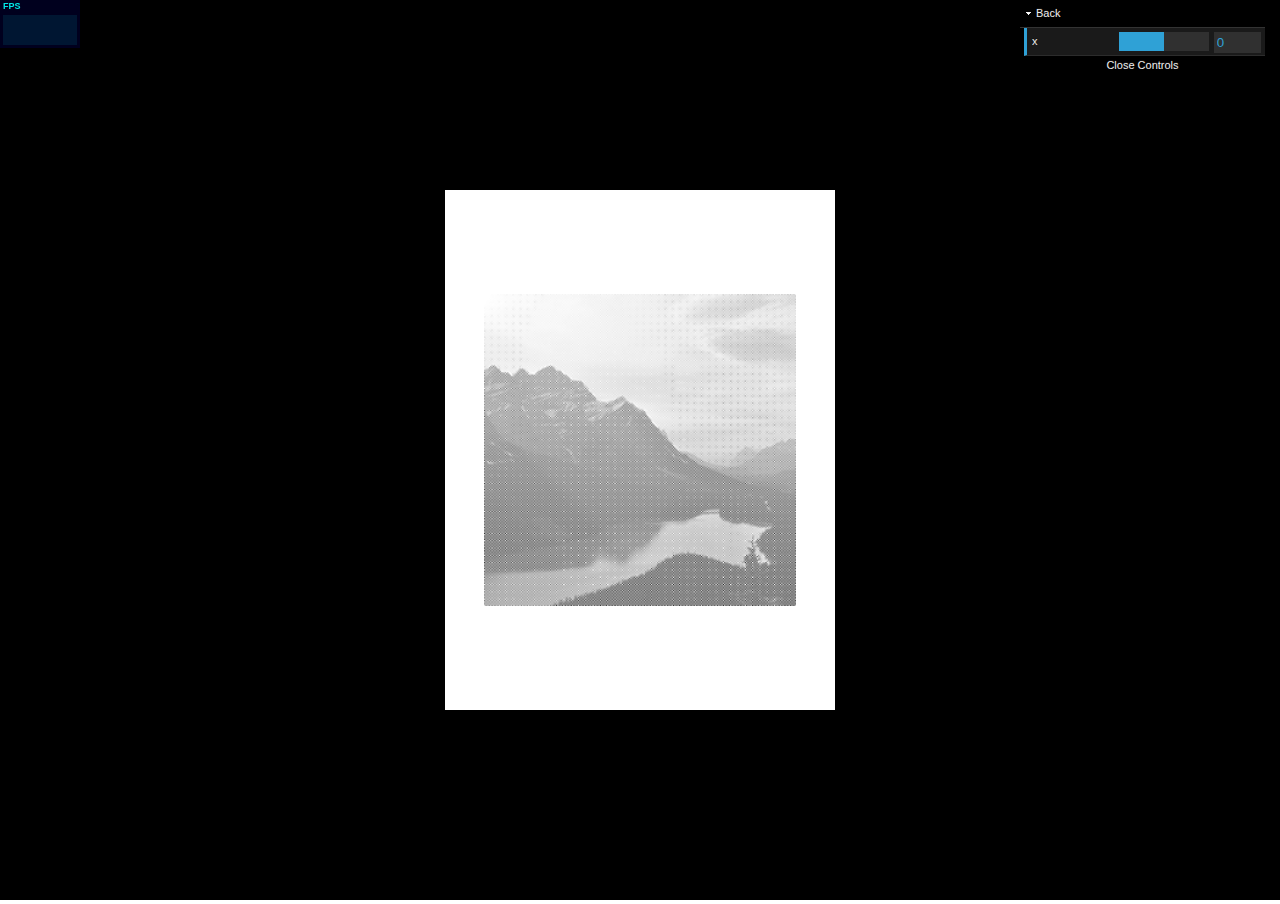
==== Project/index.html @ c16ce6c0 "Project example" ====
<!DOCTYPE html>
<html lang="en">

<head>
	<title>example</title>
	<meta charset="utf-8">
	<style>
		body {
			margin: 0px;
			overflow: hidden;
		}
	</style>
</head>

<body>

	<div id="container"></div>

	<script src="js/three.js"></script>
	<script src="js/controls/OrbitControls.js"></script>
	<script src="js/dat.gui.min.js"></script>
	<script src="js/stats.min.js"></script>
	<script id="vertexShader" type="x-shader/x-vertex">

	//Three.js gives us these automatically when a perspective camera is bound to the renderer
	uniform mat4 modelViewMatrix;
	uniform mat4 projectionMatrix;
	
	//Since we are using BufferGeometry, we have defined the attributes that we need manually
     	attribute vec3 position;
	attribute vec2 texCoords;

	//link variables between the vertex shader and the fragment shader
	varying vec2 UV;

	void main() {

		//pass our interpolated texCoords to the fragment shader
	   	UV = texCoords;

        	//of course, we always have to output our vertices in clip coords by multiplying through a projection matrix.
        	gl_Position = projectionMatrix * modelViewMatrix * vec4(position, 1.0); 
		
     	 }

    </script>


	<script id="fragmentShader" type="x-shader/x-fragment">

	precision mediump float;

	//special data type used to access texture stored on GPU
	uniform sampler2D t1;
	
	//need to know the resolution of texture so that we can grab neighbors of current pixel
	uniform float rx;
	uniform float ry;

	uniform float mixVal;

	//this has to have the same name as in the vertex shader. Here, in the fragment shader, we interpolate across the textureCoordinates
	varying vec2 UV;

      	void main() {

		
		vec4 texPix = texture2D(t1, UV);

		gl_FragColor = texPix; 

	}

	</script>


	<script>

		var container;

		var camera, scene, renderer;

		var vs = document.getElementById('vertexShader').textContent;
		var fs = document.getElementById('fragmentShader').textContent;

		var mesh;
		var material;
		var stats;

		var texture1 = new THREE.TextureLoader().load('res/ag.png');

		var mouseX = 0.0;
		var mouseY = 0.0;

		init();
		animate();


		function init() {

			container = document.getElementById('container');

			camera = new THREE.PerspectiveCamera(60.0, window.innerWidth / window.innerHeight, 0.1, 50);
			camera.position.z = 5;
			

			scene = new THREE.Scene();


			// buffer geometry

			var geometry = new THREE.BufferGeometry();

			var vertices = new Float32Array([
				-1.0, -1.0, 0.0,
				+1.0, -1.0, 0.0,
				+1.0, +1.0, 0.0,

				-1.0, -1.0, 0.0,
				+1.0, +1.0, 0.0,
				-1.0, +1.0, 0.0,

			]);

			var texCoords = new Float32Array([
				0.0, 0.0,
				1.0, 0.0,
				1.0, 1.0,

				0.0, 0.0,
				1.0, 1.0,
				0.0, 1.0,
			]);



			// itemSize = 3 because there are 3 values (components) per vertex
			geometry.addAttribute('position', new THREE.BufferAttribute(vertices, 3));
			geometry.addAttribute('texCoords', new THREE.BufferAttribute(texCoords, 2));


			// materials (ie, linking to the shader program)
			var uniforms = {
				t1: { type: "t", value: texture1 },
				rx: { type: "f", value: 1024 / 2 },
				ry: { type: "f", value: 1024 / 2 },
				mixVal: { type: "f", value: 0.5 },
			};


			material = new THREE.RawShaderMaterial({
				uniforms: uniforms,
				vertexShader: vs,
				fragmentShader: fs,
				transparent: true
			});


			mesh = new THREE.Mesh(geometry, material);
			mesh.translateX(0.0);
			mesh.material.side = THREE.DoubleSide; //to render both sides of triangle
			scene.add(mesh);

			back_geometry = new THREE.PlaneGeometry(3,4);
			var back_material = new THREE.MeshBasicMaterial( {color: 0xffffff, side: THREE.DoubleSide} );
			var white_back = new THREE.Mesh( back_geometry, back_material );
			white_back.position.z = -1;
			scene.add( white_back );

			//GUI
			gui = new dat.GUI();
			back_gui={
				x: 0.0,
				y: 0.0,
			}
			var back_folder = gui.addFolder('Back');
			var back_x = back_folder.add(back_gui, 'x').min(-4).max(4).step(0.01).listen();
			back_x.onChange(function(value){
				white_back.position.x = value;
			});

			back_folder.open();


			renderer = new THREE.WebGLRenderer();
			renderer.setClearColor(0x000000);
			renderer.setSize(window.innerWidth, window.innerHeight);
			container.appendChild(renderer.domElement);

			var controls = new THREE.OrbitControls(camera,renderer.domElement);

			stats = new Stats();
			container.appendChild(stats.dom);

			//make it so that resizing the browser window also resizes the scene
			window.addEventListener('resize', onWindowResize, false);
			document.addEventListener('mousemove', onDocumentMouseMove, false);

		}



		function animate() {

			requestAnimationFrame(animate);
			render();
			stats.update();
		}

		function render() {

			var time = performance.now();

			mesh.material.uniforms.mixVal.value = mouseX;

			renderer.render(scene, camera);
		}

		function onDocumentMouseMove(event) {
			event.preventDefault();
			mouseX = (event.clientX / window.innerWidth);
			mouseY = -(event.clientY / window.innerHeight);
		}


		function onWindowResize(event) {

			camera.aspect = window.innerWidth / window.innerHeight;
			camera.updateProjectionMatrix();

			renderer.setSize(window.innerWidth, window.innerHeight);

		}


	</script>

</body>

</html>
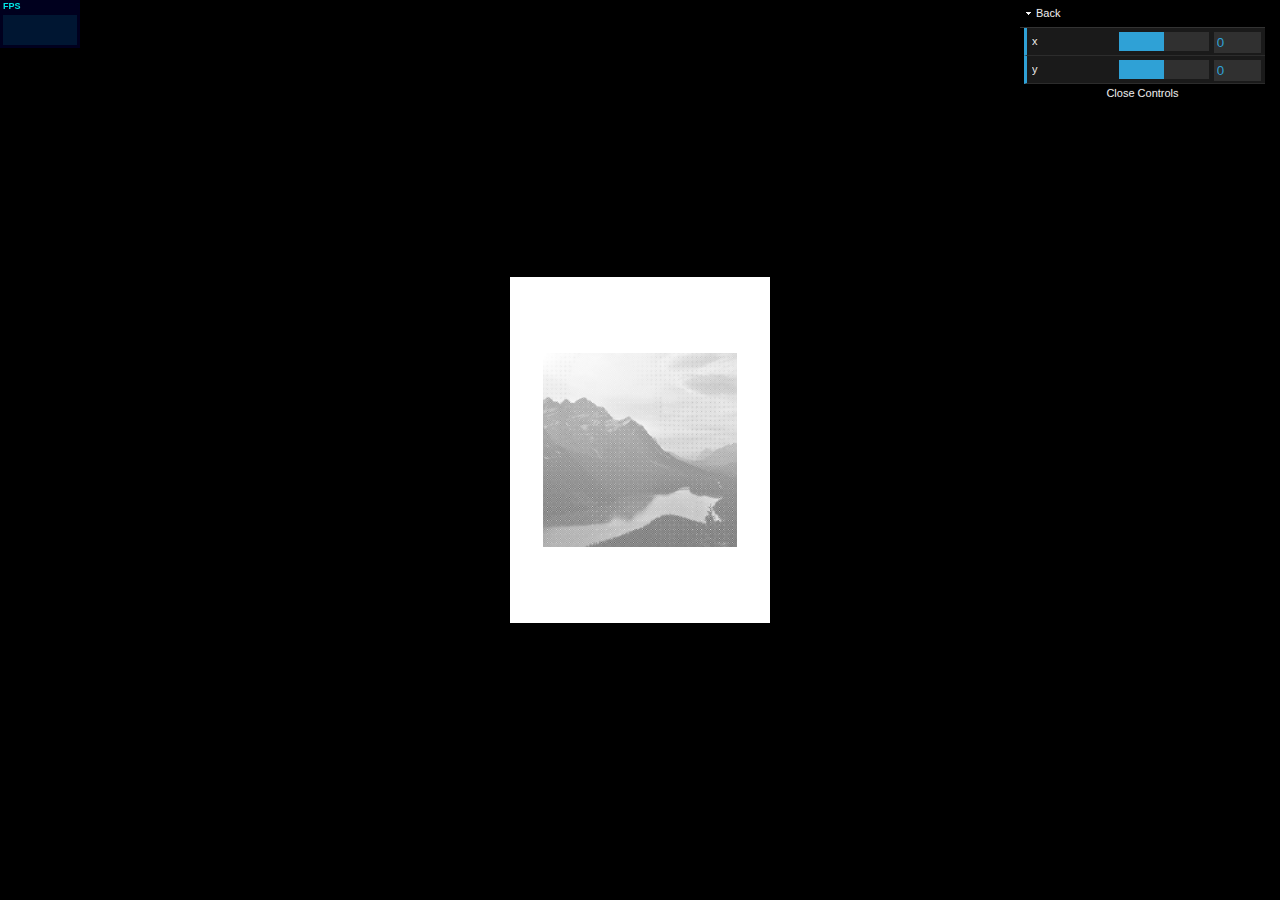
==== commit a53a229b: "new image" ====
--- a/Project/index.html
+++ b/Project/index.html
@@ -88,6 +88,7 @@
 		var stats;
 
 		var texture1 = new THREE.TextureLoader().load('res/ag.png');
+		var texture2 = new THREE.TextureLoader().load('res/ag2.png');
 
 		var mouseX = 0.0;
 		var mouseY = 0.0;
@@ -101,7 +102,7 @@
 			container = document.getElementById('container');
 
 			camera = new THREE.PerspectiveCamera(60.0, window.innerWidth / window.innerHeight, 0.1, 50);
-			camera.position.z = 5;
+			camera.position.z = 8;
 			
 
 			scene = new THREE.Scene();
@@ -157,9 +158,24 @@
 
 
 			mesh = new THREE.Mesh(geometry, material);
-			mesh.translateX(0.0);
 			mesh.material.side = THREE.DoubleSide; //to render both sides of triangle
 			scene.add(mesh);
+
+			var geometry2 = new THREE.PlaneGeometry(2,2);
+			var material2 = new THREE.MeshPhongMaterial({
+				map: texture2
+			});
+			material2.transparent = true;
+			mesh2 = new THREE.Mesh(geometry2, material2);
+			mesh2.position.z = -2;
+			mesh2.material.side = THREE.DoubleSide; //to render both sides of triangle
+			scene.add(mesh2);
+
+			mesh3 = new THREE.Mesh(geometry2, material2);
+			mesh3.position.y = -3;
+			mesh3.material.side = THREE.DoubleSide; //to render both sides of triangle
+			scene.add(mesh3);
+			
 
 			back_geometry = new THREE.PlaneGeometry(3,4);
 			var back_material = new THREE.MeshBasicMaterial( {color: 0xffffff, side: THREE.DoubleSide} );
@@ -179,6 +195,11 @@
 				white_back.position.x = value;
 			});
 
+			var back_y = back_folder.add(back_gui, 'y').min(-4).max(4).step(0.01).listen();
+			back_y.onChange(function(value){
+				white_back.position.y = value;
+			});
+
 			back_folder.open();
 
 
